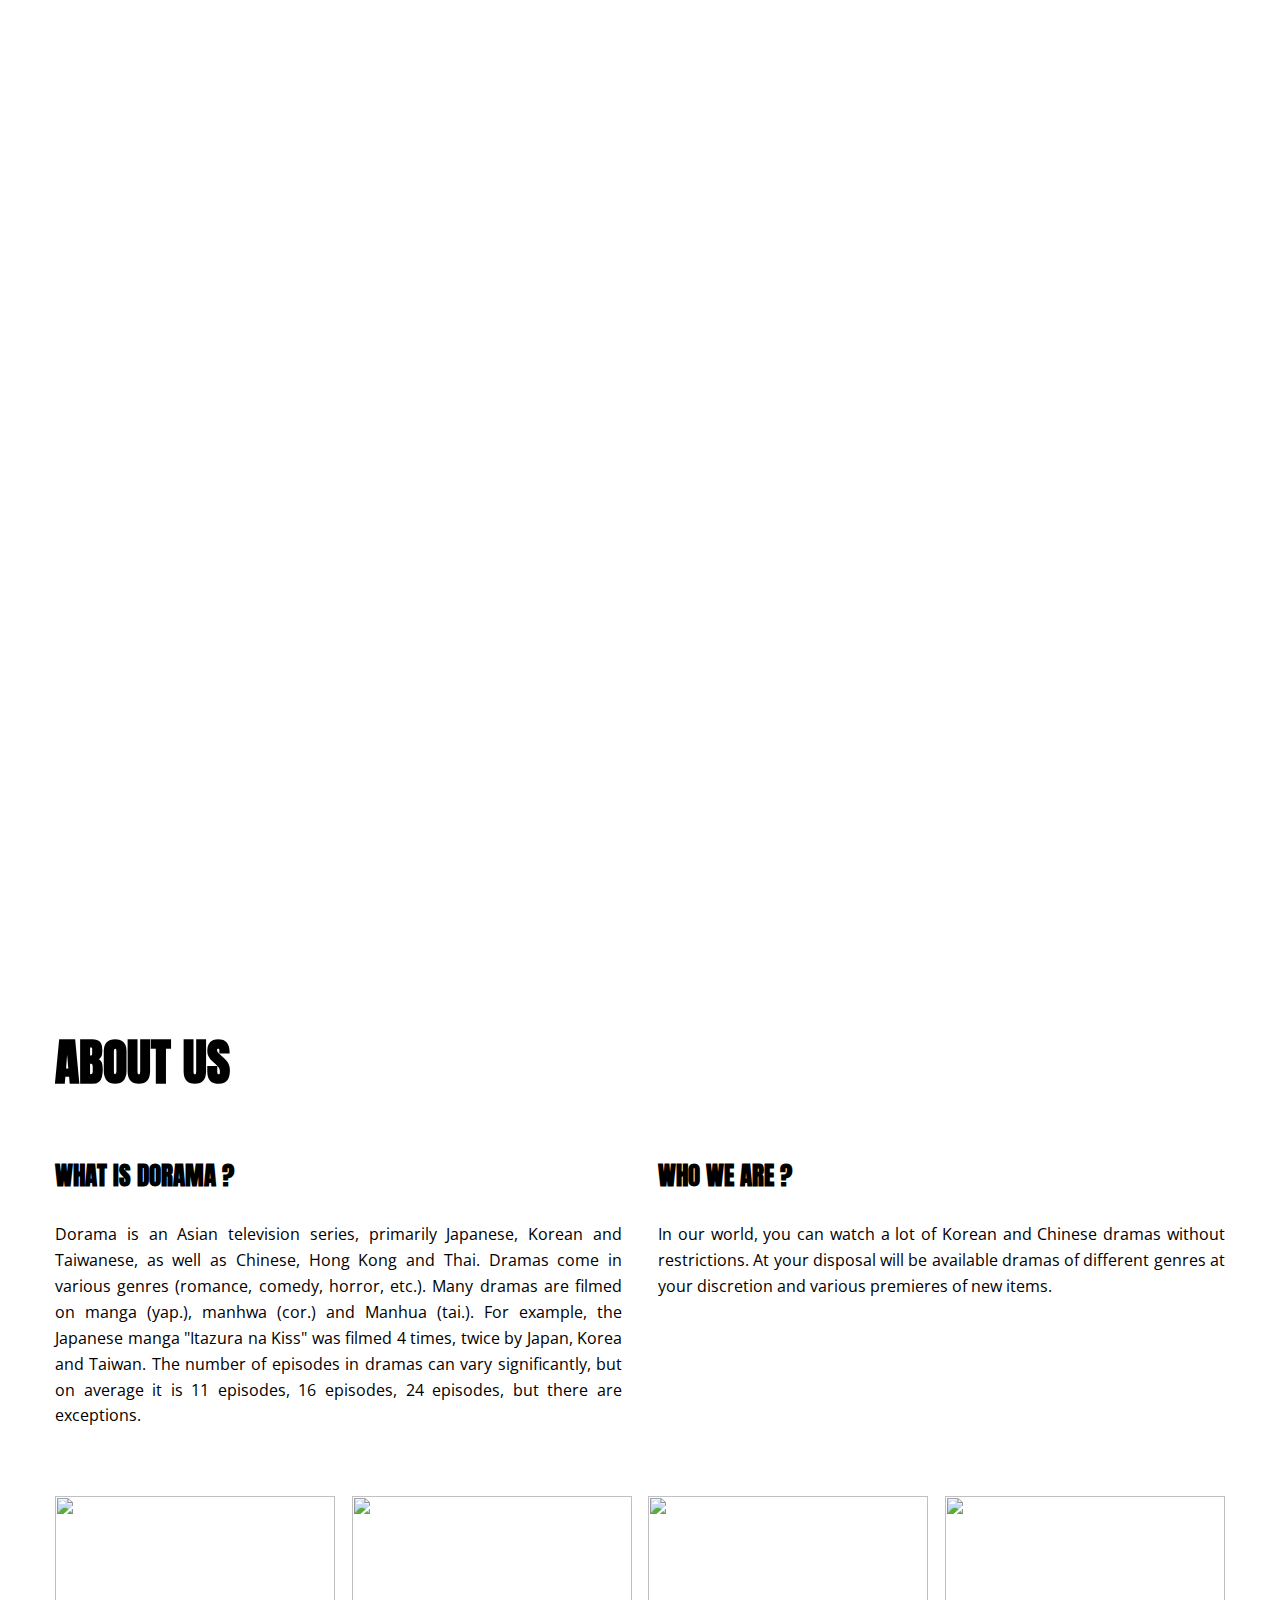
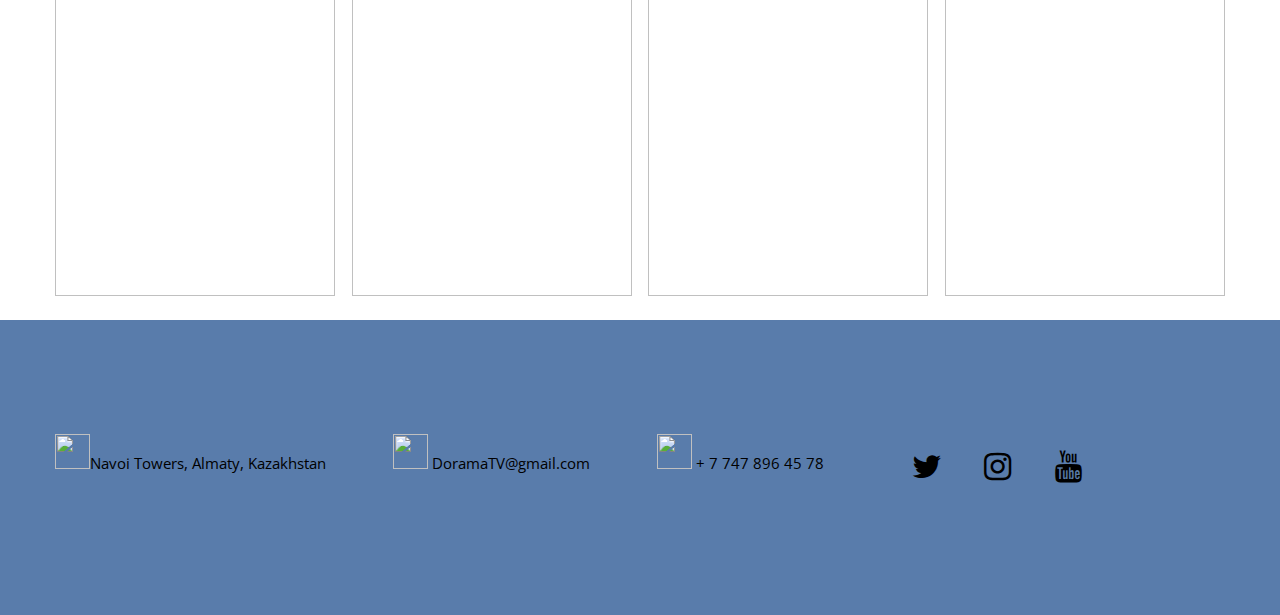
==== index.html @ fc8f1c70 "Add files via upload" ====
<!DOCTYPE html>
<html lang="en">
<head>
	<meta charset="UTF-8">
	<title>Dorama TV</title>
	<!-- Responsive starts here -->
	<meta name="viewport" content="width=device-width, initial-scale=1, shrink-to-fit=no">
	<link href="https://fonts.googleapis.com/css2?family=Anton&family=Open+Sans&display=swap" rel="stylesheet">
	<link rel="icon" href="img/favicon.png" type="image/x-icon">
	<link rel="shortcut icon" href="img/favicon.png" type="image/x-icon"> 
	<link rel="stylesheet" href="css/main.css">
	<link rel='stylesheet' href='https://cdnjs.cloudflare.com/ajax/libs/font-awesome/4.7.0/css/font-awesome.min.css'>
</head>
<body>
	<header id="header" class="header">
		<div class="container">
			<div class="nav">
				<img src="img/logo.svg" alt="Burning Man" class="logo">
				<ul class="menu">
					<li>
						<a href="index.html">
						Home
						</a>
					</li>
					<li>
						<a href="land.html">
						Premieres
						</a>
					</li>
					<li>
						<a href="block.html">
						Doramas
						</a>
					</li>
					<li>
						<a href="cont.html">
						Contact
						</a>
					</li>

				</ul>
				<a href="rec.html" class="men">
					Sign in/Login
				</a>
				<button class="menu-open">
					<img src="img/menu.svg" alt="Open menu">
				</button>
			</div>
			<div class="offer">
				<p>Watch with us</p>
				<h1>
					Dorama TV
				</h1>
				<a href="land.html" class="btn">New Doramas</a>
			</div>
		</div>
	</header>
	<section id="about" class="about">
		<div class="container">
			<h2>About Us</h2>
			<div class="description">
				<div class="desc-left">
					<h3>What is dorama ?</h3>
					<p>
						Dorama is an Asian television series, primarily Japanese, Korean and Taiwanese, as well as Chinese, Hong Kong and Thai. Dramas come in various genres (romance, comedy, horror, etc.). Many dramas are filmed on manga (yap.), manhwa (cor.) and Manhua (tai.). For example, the Japanese manga "Itazura na Kiss" was filmed 4 times, twice by Japan, Korea and Taiwan. The number of episodes in dramas can vary significantly, but on average it is 11 episodes, 16 episodes, 24 episodes, but there are exceptions.
					</p>
				</div>
				<div class="desc-right">
					<h3>Who we are ?</h3>
					<p>
						In our world, you can watch a lot of Korean and Chinese dramas without restrictions. At your disposal will be available dramas of different genres at your discretion and various premieres of new items.
					</p>
				</div>			
			</div>
			<div class="gallery">
				<img src="https://softbox.tv/uploads/posts/2021-05/1620614563_doom-at-your-service.jpeg" height="400" width="280">
				<img src="https://softbox.tv/uploads/posts/2019-12/1576386904_nisi20191208_0000443080_web-2.jpg" height="400" width="280">
				<img src="https://softbox.tv/uploads/posts/2020-07/1594795900_bez-nazvanija73_20200714121302-min.png" height="400" width="280"> 
				<img src="https://softbox.tv/uploads/posts/2019-08/1567103597_goblin.jpg" height="400" width="280">
			</div>
		</div>
	</section>
	<br>
	<footer id="footer" class="footer">
		<div class="container">
			<div class="footer-text">
				       <p>
                            <img src="https://cdn-icons-png.flaticon.com/512/535/535239.png" width="35" height="35">Navoi Towers, Almaty, Kazakhstan </p>
                        <p> <img src="https://cdn-icons-png.flaticon.com/512/481/481659.png" width="35" height="35"> DoramaTV@gmail.com </p>
                        <p> <img src="https://cdn-icons-png.flaticon.com/512/126/126509.png"  width="35" height="35" > + 7 747 896 45 78 </p>
                         <div class='grow-container'>
               <a href="https://twitter.com/search?q=%23%D0%94%D0%BE%D1%80%D0%B0%D0%BC%D0%B0" class='to-twitter circle-button'>
                <i class="fa fa-twitter fa-fw" aria-hidden="true"></i>
                  </a>
                       </div>
            <div class='grow-container'>
          <a href="https://instagram.com/dorama_bomba?utm_medium=copy_link" class='to-instagram circle-button'>
          <i class="fa fa-instagram fa-fw" aria-hidden="true"></i>
      </a>
    </div>
            <div class='grow-container'>
          <a href="https://youtu.be/NowDLv0hNCk" class='to-youtube circle-button'>
          <i class="fa fa-youtube fa-fw" aria-hidden="true"></i>
      </a>
    </div>
                    </div>
				</p>
			</div>
		</div>
	</footer>

	<script src="https://code.jquery.com/jquery-3.5.1.slim.min.js"></script>
	<script src="js/main.js"></script>
</body>
</html>
---- css/main.css ----
body {
	padding: 0;
	margin: 0;
	font-family: 'Anton', sans-serif;
	color: black;
	font-size: 16px;
}

* {
	box-sizing: border-box;
}

button:focus {
	outline: none
}

h1, h2, h3, h4, h5, h6 {
	padding: 0;
	margin: 0;
	text-transform: uppercase;
}

h2 {
	font-size: 50px;
	margin-bottom: 58px;
}

h3 {
	font-size: 25px;
	margin-bottom: 28px;
}

a {
	text-decoration: none;
}

section {
	padding-top: 113px	
}

p {
	margin: 0;
}

ul, li {
	display: block;
	padding: 0;
	margin: 0;
}

.container {
	width: 1170px;
	/*позиционирование по центру*/
	margin: 0 auto; 
}

.header {
	background: url('https://avatars.mds.yandex.net/get-ott/374297/2a00000167371f29390ae274b31f9a25f193/1344x756') no-repeat center top / cover;
	padding-top: 57px;
	color: #fff;
	padding-bottom: 322px
}

header a {
	color: #fff;
}

.logo {
	margin-right: 69px;
}

.menu {
	display: flex;
}

.menu li a {
	text-transform: uppercase;
	font-size: 14px;
	letter-spacing: 0.1em;
}

.menu li a:hover {
	border-bottom: 1px solid #fff;
}

.menu li {
	margin-right: 40px;
}

.tel {
	font-size: 17px;
	margin-left: auto;
	letter-spacing: 0.1em;
}

.nav {
	display: flex;
	align-items: center;
}

.offer {
	text-transform: uppercase;
	margin-top: 216px;
}

.offer p {
	font-size: 30px;
	letter-spacing: 0.1em;
}

.offer h1 {
	font-size: 100px;
	margin-bottom: 19px;
	margin-top: -9px;
	letter-spacing: 0.02em
}

.btn {
	display: block;
	font-size: 17px;
	text-align: center;
	letter-spacing: 0.1em;
	padding: 17px 47px;
	border: 1px solid #fff;
	width: 238px;
	transition: all 0.5s ease;
}

.btn:hover {
	background: #fff;
    color: #000;
}

.description {
	display: flex;
	justify-content: space-between;
}

.description p {
	font-family: 'Open Sans', sans-serif;
	font-weight: 400;
	text-align: justify;
	line-height: 1.62em;
}

.desc-left, .desc-right {
	width: 567px;
}

.gallery {
	margin-top: 67px;
	display: flex;
	justify-content: space-between;
}

.gallery img {
	transition: all 0.5s ease;
}

.gallery img:hover {
	box-shadow: 0 20px 40px rgba(0,0,0,0.3);
	transform: scale(1.1);
}
footer{
	background-color:#597CAB;
}
.footer-text {
	font-size: 15px;
	font-family: 'Open Sans', sans-serif;
	display: flex;
	padding: 114px 0
}

.footer-text p {
	margin-right: 67px;
}
.circle-button{
  font-family: 'Roboto', sans-serif;
  color: black;
  display: inline-block;
  font-size: 2rem;
  border-radius: 50%;
  transition: all 0.2s ease;
}
.circle-button:hover{
  animation: circle-anim 0.3s ease forwards;
  transition: all 0.4s ease;
}
.grow-container{
  display: inline-block;
  margin: 1em;
}
.to-twitter:hover{
  background: #1DA1F3;
}
.to-instagram:hover{
  background: #FF8E72;
}
.to-youtube:hover {
	background: #DC2918;
}
@keyframes circle-anim{
  0% {
    
  }
  
  90%{
    padding: 0.35em;
    margin: -0.35em; 
  }
  
  100%{
    padding: 0.25em;
    margin: -0.25em; 
  }
  }
.menu-open {
	background: none;
    border: none;
    margin-left: 20px;
    display: none
}

.header .show-menu {
	display: block;
	position: absolute;
    background: rgba(0,0,0,0.4);
    left: 0;
    top: 0;
    width: 50%;
    padding: 40px 20px 20px 40px;
}

.header .show-menu li {
	margin-bottom: 20px;
}

/* Responsive starts here */

@media screen and (max-width: 1200px) {
	.container {
		width: 1140px;
	}
}

@media screen and (max-width: 1199px) {
	.container {
		width: 960px;
	}
	.desc-left, .desc-right {
		width: 48%;
	}
	.gallery img:nth-child(1) {
		width: 23%;
	}
	.gallery img:nth-child(2) {
		width: 23%;
	}
	.gallery img:nth-child(3) {
		width: 23%;
	}
	.gallery img:nth-child(4) {
		width: 23%;
	}
}

@media screen and (max-width: 991px) {
	.container {
		width: 720px;
	}
}

@media screen and (max-width: 767px) {
	.container {
		width: 540px;
	}
	.menu {
		display: none;
	}
	.menu-open {
	    display: block
	}
	.offer h1 {
		line-height: 1em;
    	margin-top: 10px;
	}
	.description {
		flex-wrap: wrap;
	}
	.desc-left, .desc-right {
		width: 100%;
	}
	.desc-left {
		margin-bottom: 40px;
	}
	.gallery img:nth-child(1),
	.gallery img:nth-child(2),
	.gallery img:nth-child(3),
	.gallery img:nth-child(4) {
		width: 100%;
		margin-bottom: 20px;
	}
	.gallery {
		flex-wrap: wrap;
	}
	.footer-text {
		flex-wrap: wrap;
	}
	.footer-text p:nth-child(1) {
		margin-bottom: 20px;
	}
}

@media screen and (max-width: 575px) {
	.container {
		width: 100%;
		padding: 0 15px;
	}
	.offer h1 {
		font-size: 80px;
	}
	.men {
		display: none;
	}
	.menu-open {
		margin-left: auto;
	}
}
.men {
	font-size: 17px;
	margin-left: auto;
	letter-spacing: 0.1em;

}
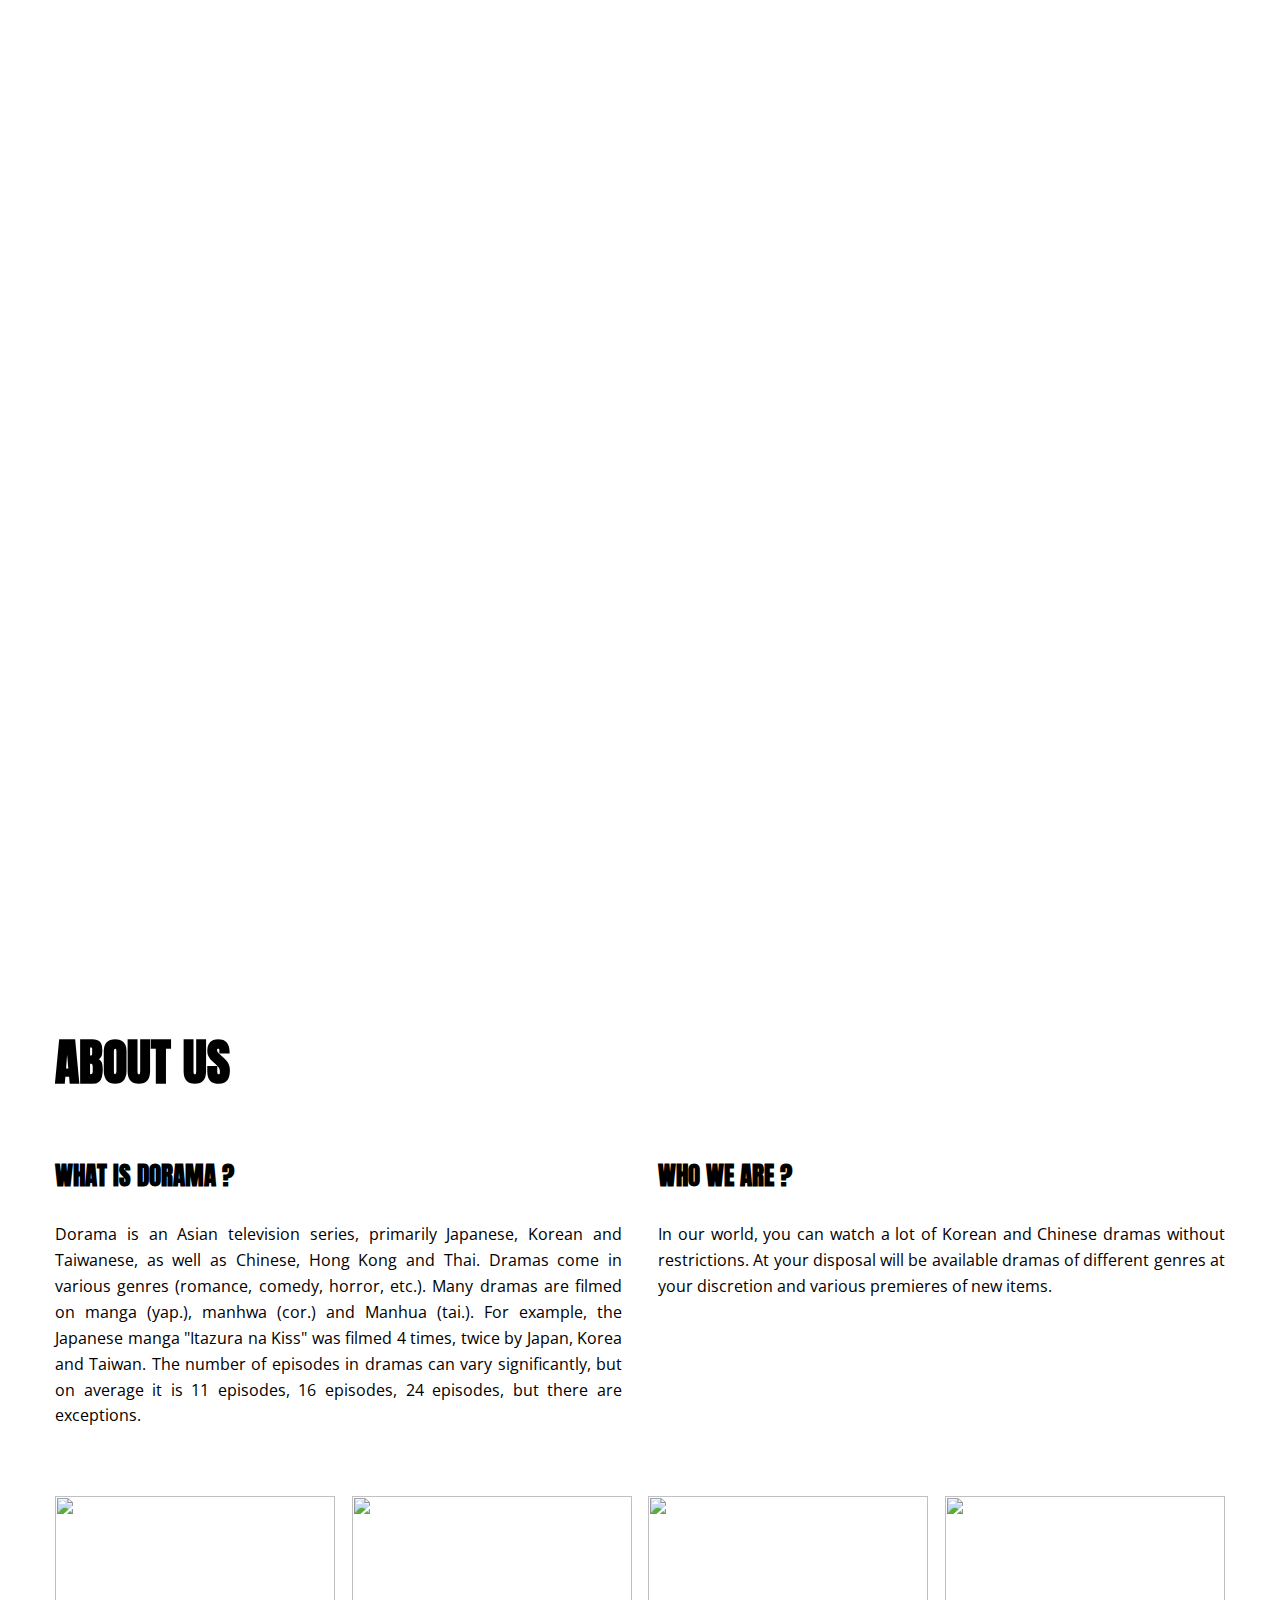
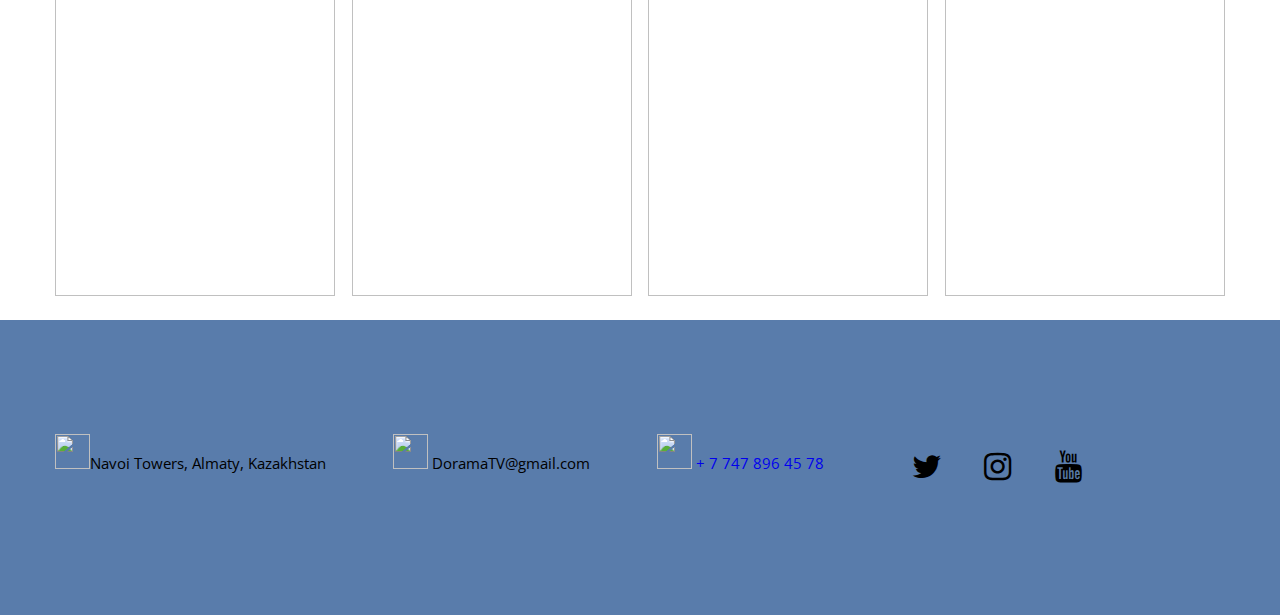
==== commit 669d4610: "Add files via upload" ====
--- a/index.html
+++ b/index.html
@@ -39,8 +39,11 @@
 					</li>
 
 				</ul>
+				<a href="happy.html" class="men">
+					Login
+				</a>
 				<a href="rec.html" class="men">
-					Sign in/Login
+					Sign up
 				</a>
 				<button class="menu-open">
 					<img src="img/menu.svg" alt="Open menu">
@@ -87,7 +90,7 @@
 				       <p>
                             <img src="https://cdn-icons-png.flaticon.com/512/535/535239.png" width="35" height="35">Navoi Towers, Almaty, Kazakhstan </p>
                         <p> <img src="https://cdn-icons-png.flaticon.com/512/481/481659.png" width="35" height="35"> DoramaTV@gmail.com </p>
-                        <p> <img src="https://cdn-icons-png.flaticon.com/512/126/126509.png"  width="35" height="35" > + 7 747 896 45 78 </p>
+                        <p> <img src="https://cdn-icons-png.flaticon.com/512/126/126509.png"  width="35" height="35" ><a href="tel:+ 7 747 896 45 78"> + 7 747 896 45 78 </a></p>
                          <div class='grow-container'>
                <a href="https://twitter.com/search?q=%23%D0%94%D0%BE%D1%80%D0%B0%D0%BC%D0%B0" class='to-twitter circle-button'>
                 <i class="fa fa-twitter fa-fw" aria-hidden="true"></i>
